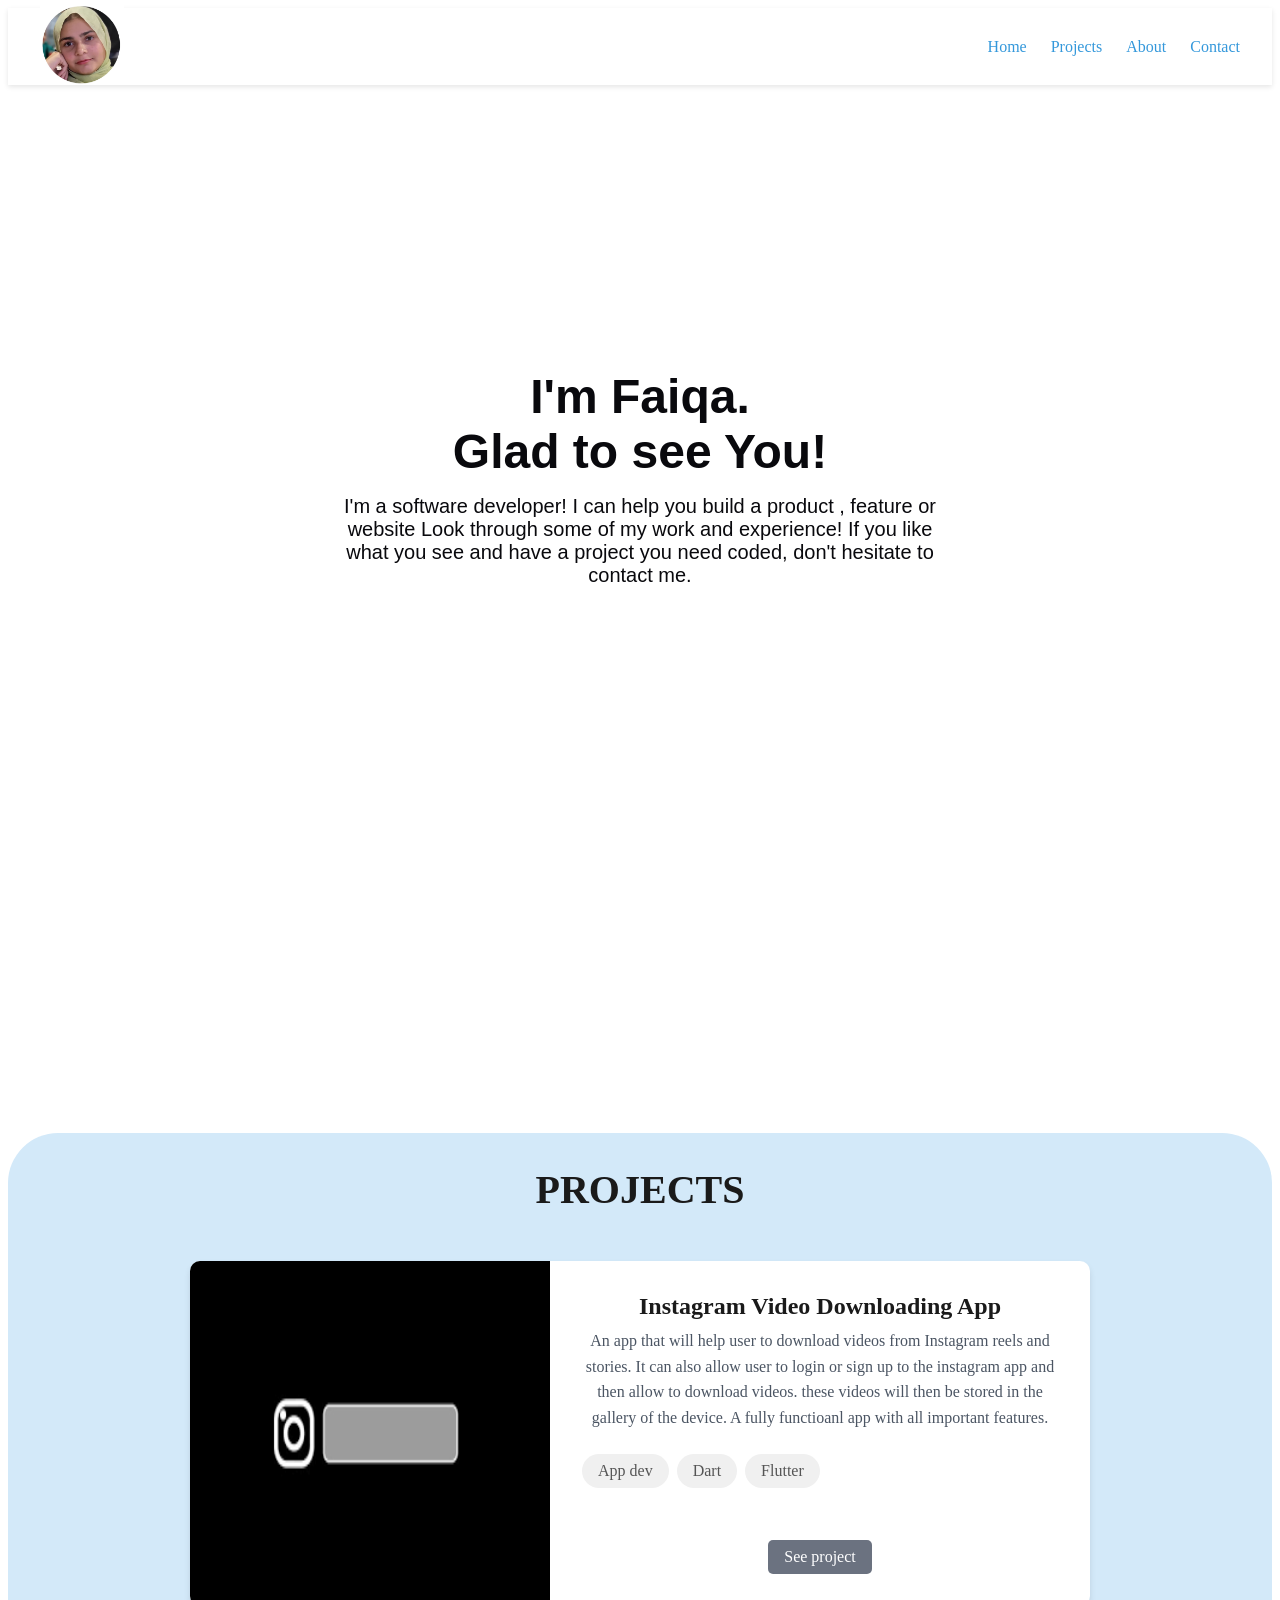
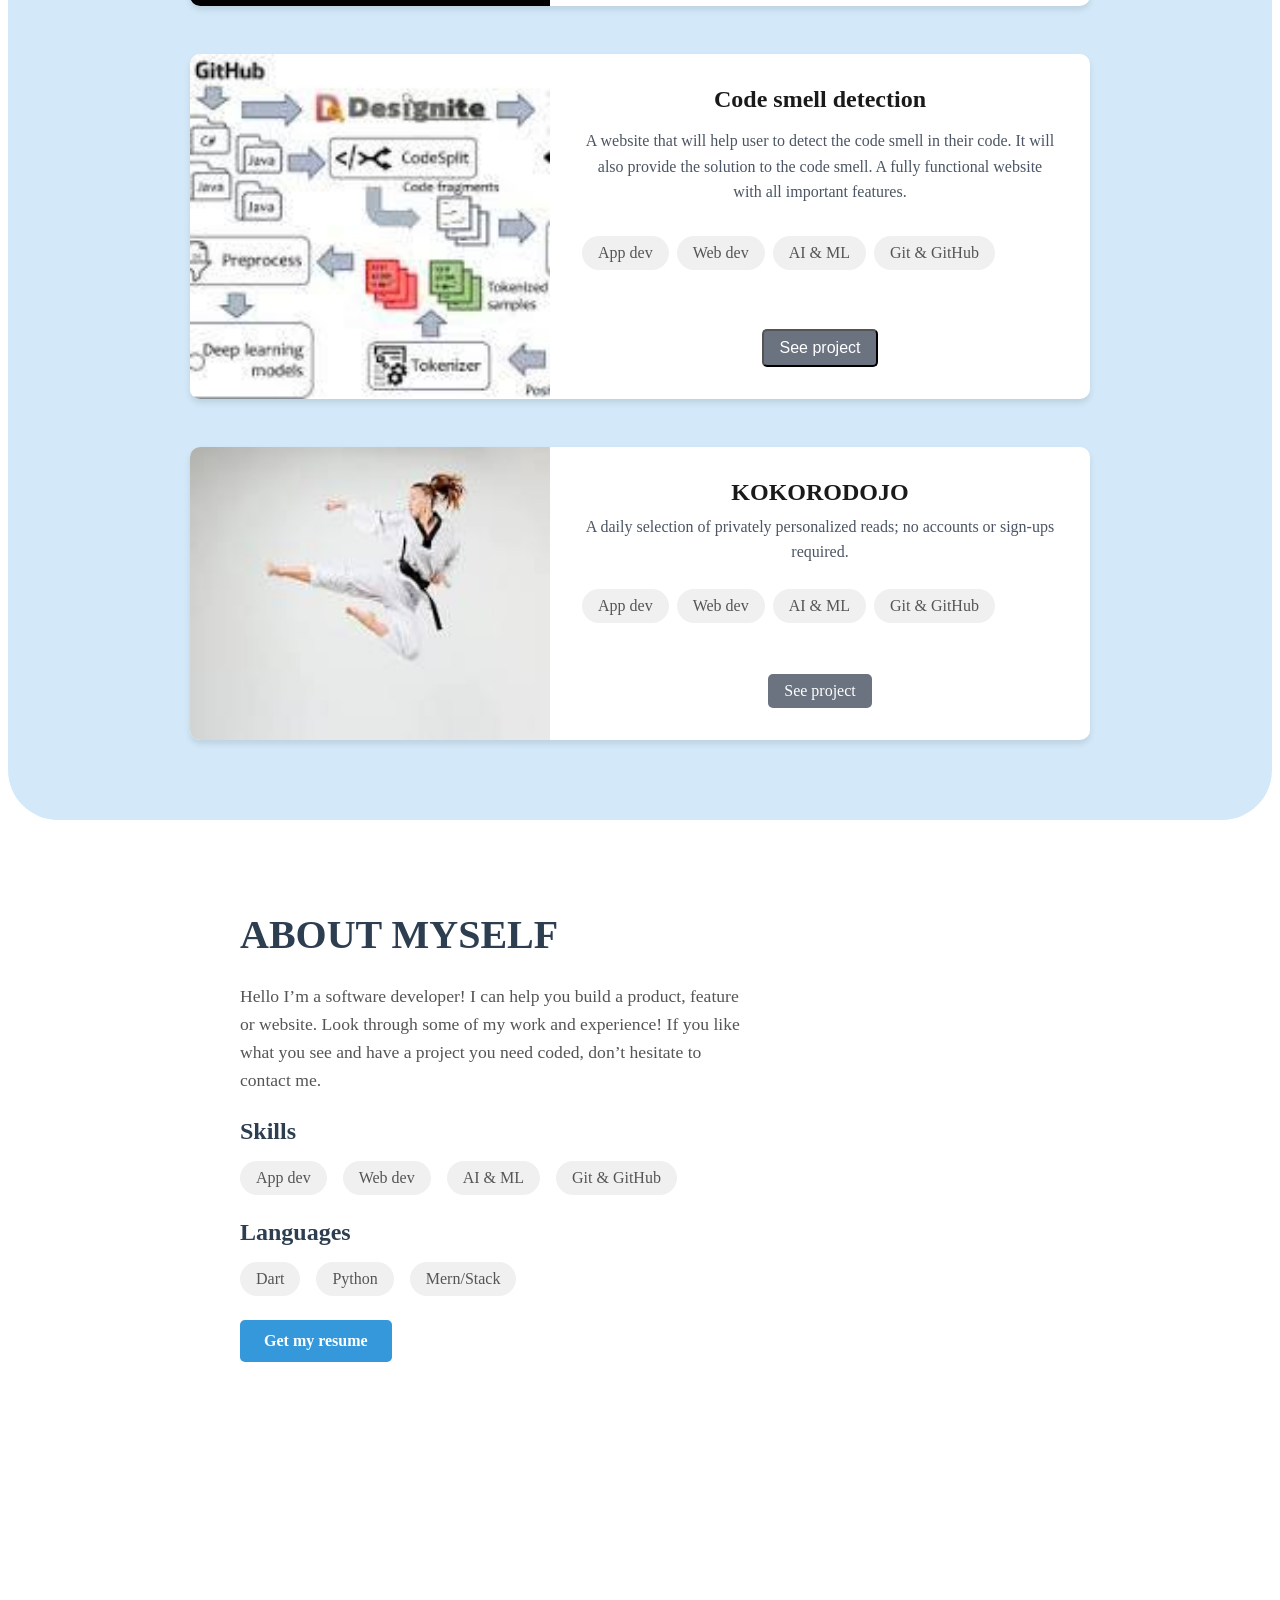
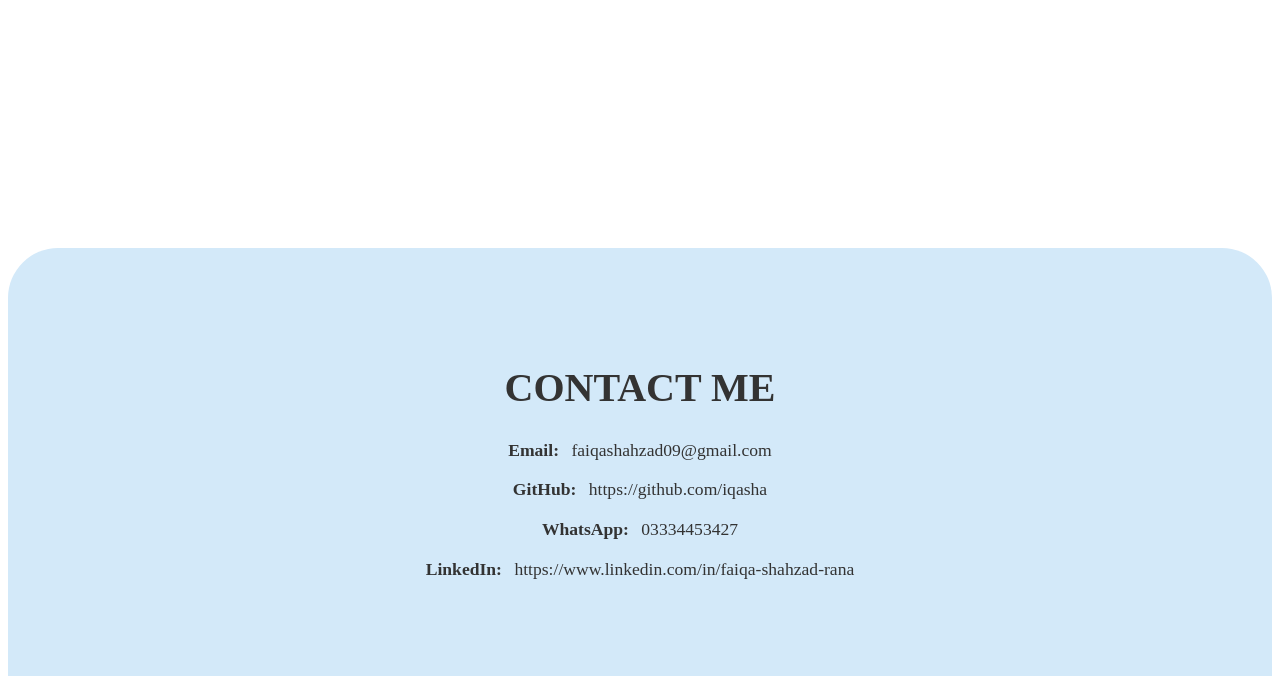
==== index.html @ e8952e12 "Rename html.html to index.html for GitHub Pages" ====
<!DOCTYPE html>
<html lang="en">
<head>
    <meta charset="UTF-8">
    <meta name="viewport" content="width=device-width, initial-scale=1.0">
    <title>portfolio</title>
    <link rel="stylesheet" href="a.css">
</head>
<body>  
        <div class="navbar">
            <div class="logo">
                <img src="images/image.png" alt="Your Logo" style="height: 80px; width: auto;">
            </div>
            <div class="navlink">
                <a href="#home">Home</a>
                <a href="#projects">Projects</a>
                <a href="#about">About</a>
                <a href="#contact">Contact</a>
            </div>
        </div>
        <div id="home" class="section home-section">
            <h1 class="name">I'm Faiqa. 
             <br>
                Glad to see You!</h1>
            <div class="text1">
                I'm a software developer! I can help you build a product , feature or website Look through some of my work and experience! If you like what you see and have a project you need coded, don't hesitate to contact me.
            </div>

        </div>
        <div id="projects" class="section projects-section">
            <div class="container">
                <h1 class="project">Projects</h1>
                <div class="project-card">
                    <div class="img">
                        <img src="images/insta.png" alt="Tonic Project">
                    </div>
                    <div class="containtext">
                        <div class="text3">Instagram Video Downloading App</div>
                        <div class="text5">
                            An app that will help user to download videos from Instagram reels and stories. It can also allow user to login or sign up to the instagram app and then allow to download videos. these videos will then be stored in the gallery of the device. A fully functioanl app with all important features.
                        </div>
                        <div class="lang">
                            <li>App dev</li>
                            <li>Dart</li>
                            <li>Flutter</li>
                        </div>
                        <div class="pro">
                            <a href="https://github.com/iqasha/insta-video-downloder" class="see-project" target="_blank" rel="noopener noreferrer">See project</a>
                        </div>
                    </div>
                </div>

                <div class="project-card">
                    <div class="img">
                        <img src="images/code smell.png" alt="Tonic Project">
                    </div>
                    <div class="containtext">
                        <div class="text3">Code smell detection</div>
                        <div class="text5">
                            A website that will help user to detect the code smell in their code. It will also provide the solution to the code smell. A fully functional website with all important features.
                        </div>
                        <div class="lang">
                            <li>App dev</li>
                            <li>Web dev</li>
                            <li>AI & ML</li>
                            <li>Git & GitHub</li>
                        </div>
                        <div class="pro">
                            <button class="see-project">See project</button>
                        </div>
                    </div>
                </div>
                <div class="project-card">
                    <div class="img">
                        <img src="images/download.png" alt="Tonic Project">
                    </div>
                    <div class="containtext">
                        <div class="text3">KOKORODOJO</div>
                        <div class="text5">
                            A daily selection of privately personalized reads; no accounts or sign-ups required.
                        </div>
                        <div class="lang">
                            <li>App dev</li>
                            <li>Web dev</li>
                            <li>AI & ML</li>
                            <li>Git & GitHub</li>
                        </div>
                        <div class="pro">
                            <a href="https://github.com/hamza-asif22/kokoro_dojo" class="see-project" target="_blank" rel="noopener noreferrer">See project</a>
                        </div>
                    </div>
                </div>
            </div>
        </div>
        <div id="about" class="section about-section">
            <div class="container1">
                <h1 class="name1">About Myself</h1>
                <div class="text6">
                    Hello I’m a software developer!
                    I can help you build a product, feature or website.
                    Look through some of my work and experience!
                    If you like what you see and have a project you need coded, don’t hesitate to contact me.
                </div>
                <div class="skills">
                    <h3 class="skills-heading">Skills</h3>
                    <ul class="skills-list">
                        <li>App dev</li>
                        <li>Web dev</li>
                        <li>AI & ML</li>
                        <li>Git & GitHub</li>
                    </ul>
                </div>
                <div class="languages">
                    <h3 class="languages-heading">Languages</h3>
                    <ul class="languages-list">
                        <li>Dart</li>
                        <li>Python</li>
                        <li>Mern/Stack</li>
                    </ul>
                </div>
                <div class="resume">
                    <a href="path/to/your/resume.pdf" download class="resume-button">Get my resume</a>
                </div>
            </div>
        </div>
        <div id="contact" class="contact-section">
            <div class="shape">
                <h2 class="contact">Contact Me</h2>
                <div class="contact-info">
                    <p><strong>Email:</strong> <a href="mailto:faiqashahzad09@gmail.com">faiqashahzad09@gmail.com</a></p>
                    <p><strong>GitHub:</strong> <a href="https://github.com/dashboard" target="_blank" rel="noopener noreferrer">https://github.com/iqasha</a></p>
                    <p><strong>WhatsApp:</strong> <a href="https://wa.me/03334453427" target="_blank"> 03334453427</a></p>
                    <p><strong>LinkedIn:</strong> <a href="https://www.linkedin.com/in/faiqa-shahzad-rana-49b363255?utm_source=share&utm_campaign=share_via&utm_content=profile&utm_medium=android_app" target="_blank">https://www.linkedin.com/in/faiqa-shahzad-rana</a></p>
                </div>
            </div>
        </div>
</body>
</html>
---- a.css ----
.navbar {
    display: flex;
    justify-content: space-between;
    align-items: center;
    padding: 1rem 2rem;
    background: #fff;
    box-shadow: 0 2px 5px rgba(0, 0, 0, 0.1);
    position: sticky;
    top: 0;
    z-index: 100;
    height: 45px;
}
.logo img {
    width: 100%;
    height: 90%;
    object-fit: cover;
}

.navlink {
    display: flex;
    gap: 1.5rem;
}

.navlink a {
    text-decoration: none;
    color: #3498db;
    font-size: 1rem;
    font-weight: 500;
    transition: color 0.3s ease;
}

.navlink a:hover {
    color: #2980b9;
}

.section {
    padding: 4rem 2rem;
    min-height: 100vh;
    text-align: center;
}

@media (max-width: 768px) {
    .navbar {
        padding: 1rem;
    }

    .logo {
        height: 40px;
        width: 40px;
    }

    .navlink {
        gap: 1rem;
    }

    .navlink a {
        font-size: 0.9rem;
    }

    .section {
        padding: 2rem 1rem;
    }

    /* .section h2 {
        font-size: 2rem;
    }

    .section p {
        font-size: 1rem;
    } */
}

.home-section {
    background: white;
    border-radius: 30px;
    margin-top: 20px;
    /* height: 10px; */
}

.name {
    font-family: 'Poppins', sans-serif;
    color: #09090d;
    font-size: 48px;
    font-weight: 700;
    margin-bottom: 1rem;
    margin-top: 200px;
    text-align: center;
}

.text1 {
    font-family: 'Poppins', sans-serif;
    color: #09090d;
    font-size: 20px;
    font-weight: 400;
    margin: 0.5rem 0;
    max-width: 600px;
    margin-left: auto;
    margin-right: auto;
    text-align: center;
}


.projects-section {
    background: #d3e9f9;
    padding: 2rem 2rem;
    min-height: 100vh;
    border-radius: 50px;
}

.project {
    font-size: 2.5rem;
    font-weight: 700;
    color: #1a1a1a;
    margin-top: 1px;
    margin-bottom: 2rem;
    text-transform: uppercase;
    text-align: center;
}

.project-card {
    display: flex;
    background: #fff;
    border-radius: 10px;
    box-shadow: 0 4px 6px rgba(0, 0, 0, 0.1);
    overflow: hidden;
    max-width: 900px;
    margin: 3rem auto;
    /* margin: 0 auto; */
}

.img {
    flex: 1;
    max-width: 40%;
}

.img img {
    width: 100%;
    height: 100%;
    display: block;
}

.containtext {
    flex: 1;
    padding: 2rem;
    display: flex;
    flex-direction: column;
    justify-content: space-between;
}

.text3 {
    font-size: 1.5rem;
    font-weight: 700;
    color: #1a1a1a;
    margin-bottom: 0.5rem;

    /* font-size: 1.5rem;
    font-weight: bold;
    color: #1a1a1a;
    margin-bottom: 0.5rem; */
}

.text5 {
    font-size: 1rem;
    color: #4b5563;
    line-height: 1.6;
    margin-bottom: 1.5rem;
}

.lang {
    display: flex;
    gap: 0.5rem;
    margin-bottom: 3.2rem;
}
.lang li {
    font-size: 1rem;
    color: #555;
    background: #f0f0f0;
    padding: 0.5rem 1rem;
    border-radius: 50px; /* Circular tags as in the image */
    display: inline-block;
}
.see-project {
    display: inline-block;
    padding: 0.5rem 1rem;
    background: #6b7280;
    color: #fff;
    text-decoration: none;
    border-radius: 5px;
    font-size: 1rem;
    font-weight: 500;
    transition: background 0.3s ease;
}

.see-project:hover {
    background: #4b5563;
}
@media (max-width: 768px) {
    /* .projects-section {
        padding: 2rem 1rem;
    }
    .project{
        font-size: 2rem;
    } */
    .project-card {
        flex-direction: column;
        max-width: 100%;
    }
    .img {
        max-width: 100%;
    }
    .containtext {
        padding: 1.5rem;
    }

    .text3 {
        font-size: 1.3rem;
    }
    .see-project {
        padding: 0.4rem 0.8rem;
        font-size: 0.9rem;
    }
}

.about-section {
    background: white;
    padding: 4rem 1rem;
    text-align: left; /* Align everything to the left */
    /* border-radius: 30px; */
}

.container1 {
    max-width: 800px;
    margin: 0 auto;
    text-align: left; /* Ensure content is left-aligned */
}

.name1 {
    font-size: 2.5rem;
    font-weight: bold;
    color: #2c3e50;
    margin-bottom: 1.5rem;
    text-transform: uppercase;
}

.text6 {
    margin-bottom: 2rem;
    font-size: 1.1rem;
    color: #555;
    line-height: 1.6;
    margin: 0.5rem 0;
    max-width: 500px; /* Limit width to keep text in straight lines */
}

.skills, .languages {
    margin: 1.5rem 0;
}

.skills-heading, .languages-heading {
    font-size: 1.5rem;
    font-weight: bold;
    color: #2c3e50;
    margin-bottom: 1rem;
}

.skills-list, .languages-list {
    list-style: none;
    padding: 0;
    display: flex;
    flex-wrap: wrap;
    gap: 1rem;
}

.skills-list li, .languages-list li {
    font-size: 1rem;
    color: #555;
    background: #f0f0f0;
    padding: 0.5rem 1rem;
    border-radius: 50px; /* Circular tags as in the image */
    display: inline-block;
}

.resume {
    margin-top: 1.5rem;
}

.resume-button {
    display: inline-block;
    padding: 0.75rem 1.5rem;
    background: #3498db;
    color: #fff;
    text-decoration: none;
    border-radius: 5px;
    font-size: 1rem;
    font-weight: bold;
    transition: background 0.3s ease;
}

.resume-button:hover {
    background: #2980b9;
}

@media (max-width: 768px) {
    .about-section {
        padding: 2rem 1rem;
    }

    .name1 {
        font-size: 2rem;
    }

    .text6 p {
        font-size: 1rem;
    }

    .skills-heading, .languages-heading {
        font-size: 1.3rem;
    }

    .skills-list li, .languages-list li {
        font-size: 0.9rem;
        padding: 0.4rem 0.8rem;
    }

    .resume-button {
        padding: 0.5rem 1rem;
        font-size: 0.9rem;
    }
}

.contact-section {
    background: #d3e9f9; 
    padding: 4rem 1rem;
    border-top-left-radius: 50px; /* Rounded top-left corner */
    border-top-right-radius: 50px; /* Rounded top-right corner */
    display: flex;
    justify-content: center;
    align-items: center;
    min-height: 300px; /* Ensure enough space for content */
}

.shape {
    max-width: 600px;
    margin: 0 auto;
    text-align: center; /* Center all text inside */
}

.contact {
    font-size: 2.5rem;
    font-weight: bold;
    color: #333; /* Dark text to match the image */
    margin-bottom: 1.5rem;
    text-transform: uppercase;
}

.contact-info {
    font-size: 1.1rem;
    color: #333;
    line-height: 1.8;
}

.contact-info p {
    margin: 0.5rem 0;
}

.contact-info strong {
    font-weight: bold;
    margin-right: 0.5rem;
}

.contact-info a {
    color: #333;
    text-decoration: none;
    border-bottom: 1px solid transparent;
    transition: border-bottom 0.3s ease;
}

.contact-info a:hover {
    border-bottom: 1px solid #333;
}

@media (max-width: 768px) {
    .contact-section {
        padding: 2rem 1rem;
    }

    .contact {
        font-size: 2rem;
    }

    .contact-info {
        font-size: 1rem;
    }
}
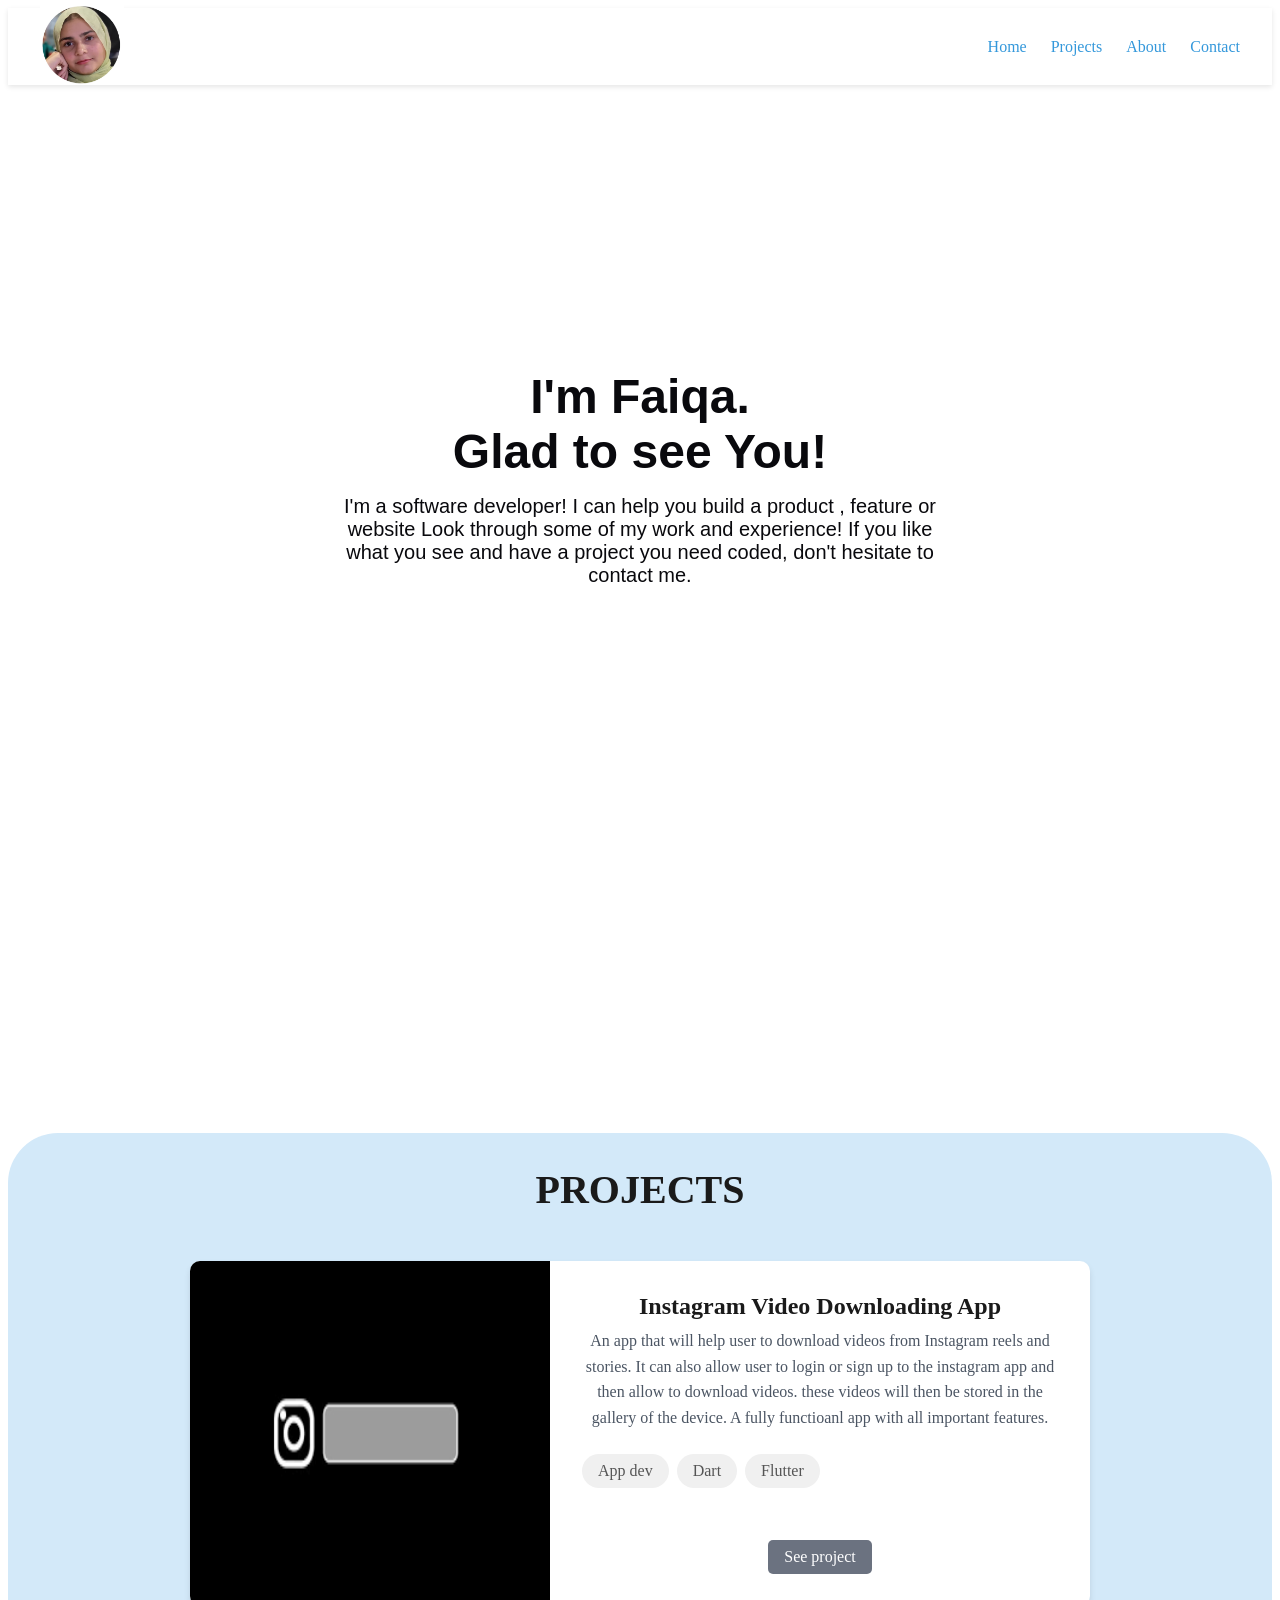
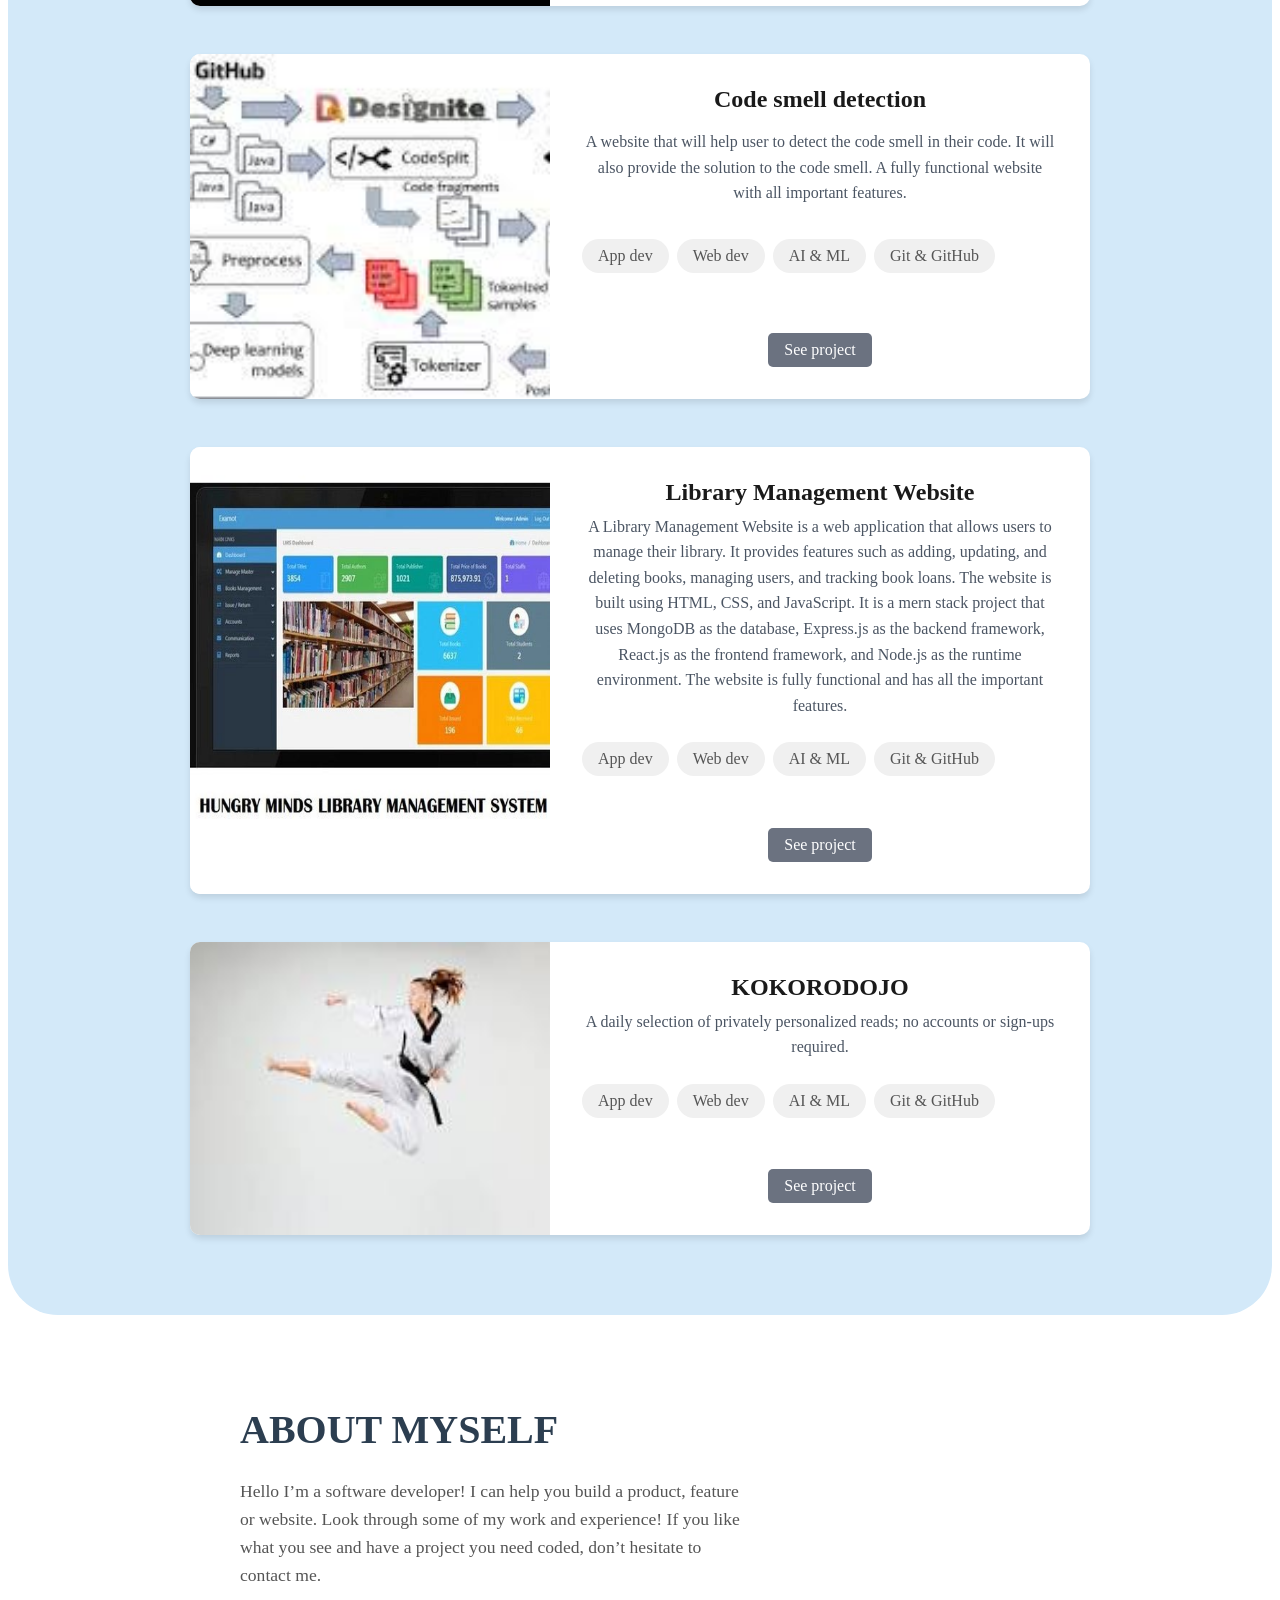
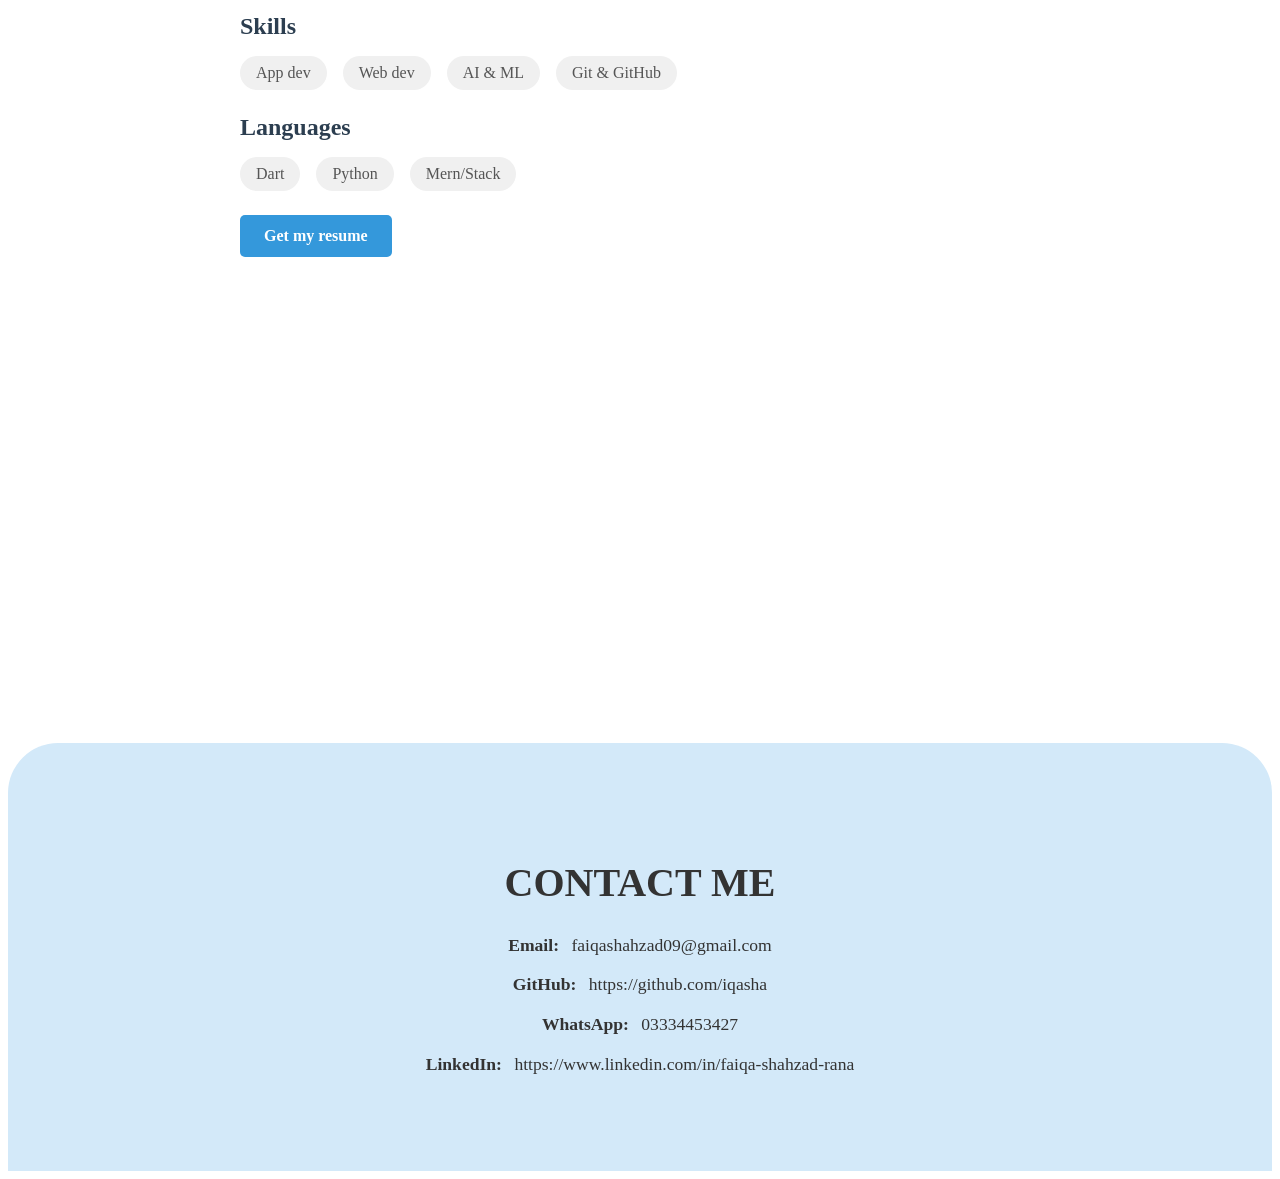
==== commit b6681c80: "Initial commit" ====
--- a/index.html
+++ b/index.html
@@ -66,13 +66,33 @@
                             <li>Git & GitHub</li>
                         </div>
                         <div class="pro">
-                            <button class="see-project">See project</button>
+                            <a href="https://github.com/iqasha/Code-Smell-Detection" class="see-project" target="_blank" rel="noopener noreferrer">See project</a>
+                        </div>
+                    </div>
+                </div>
+                  <div class="project-card">
+                    <div class="img">
+                        <img src="images/library.png" alt="Tonic Project">
+                    </div>
+                    <div class="containtext">
+                        <div class="text3">Library Management Website</div>
+                        <div class="text5">
+                            A Library Management Website is a web application that allows users to manage their library. It provides features such as adding, updating, and deleting books, managing users, and tracking book loans. The website is built using HTML, CSS, and JavaScript. It is a mern stack project that uses MongoDB as the database, Express.js as the backend framework, React.js as the frontend framework, and Node.js as the runtime environment. The website is fully functional and has all the important features.
+                        </div>
+                        <div class="lang">
+                            <li>App dev</li>
+                            <li>Web dev</li>
+                            <li>AI & ML</li>
+                            <li>Git & GitHub</li>
+                        </div>
+                        <div class="pro">
+                            <a href="https://github.com/iqasha/library-management-website" class="see-project" target="_blank" rel="noopener noreferrer">See project</a>
                         </div>
                     </div>
                 </div>
                 <div class="project-card">
                     <div class="img">
-                        <img src="images/download.png" alt="Tonic Project">
+                        <img src="images/boxing.png" alt="Tonic Project">
                     </div>
                     <div class="containtext">
                         <div class="text3">KOKORODOJO</div>
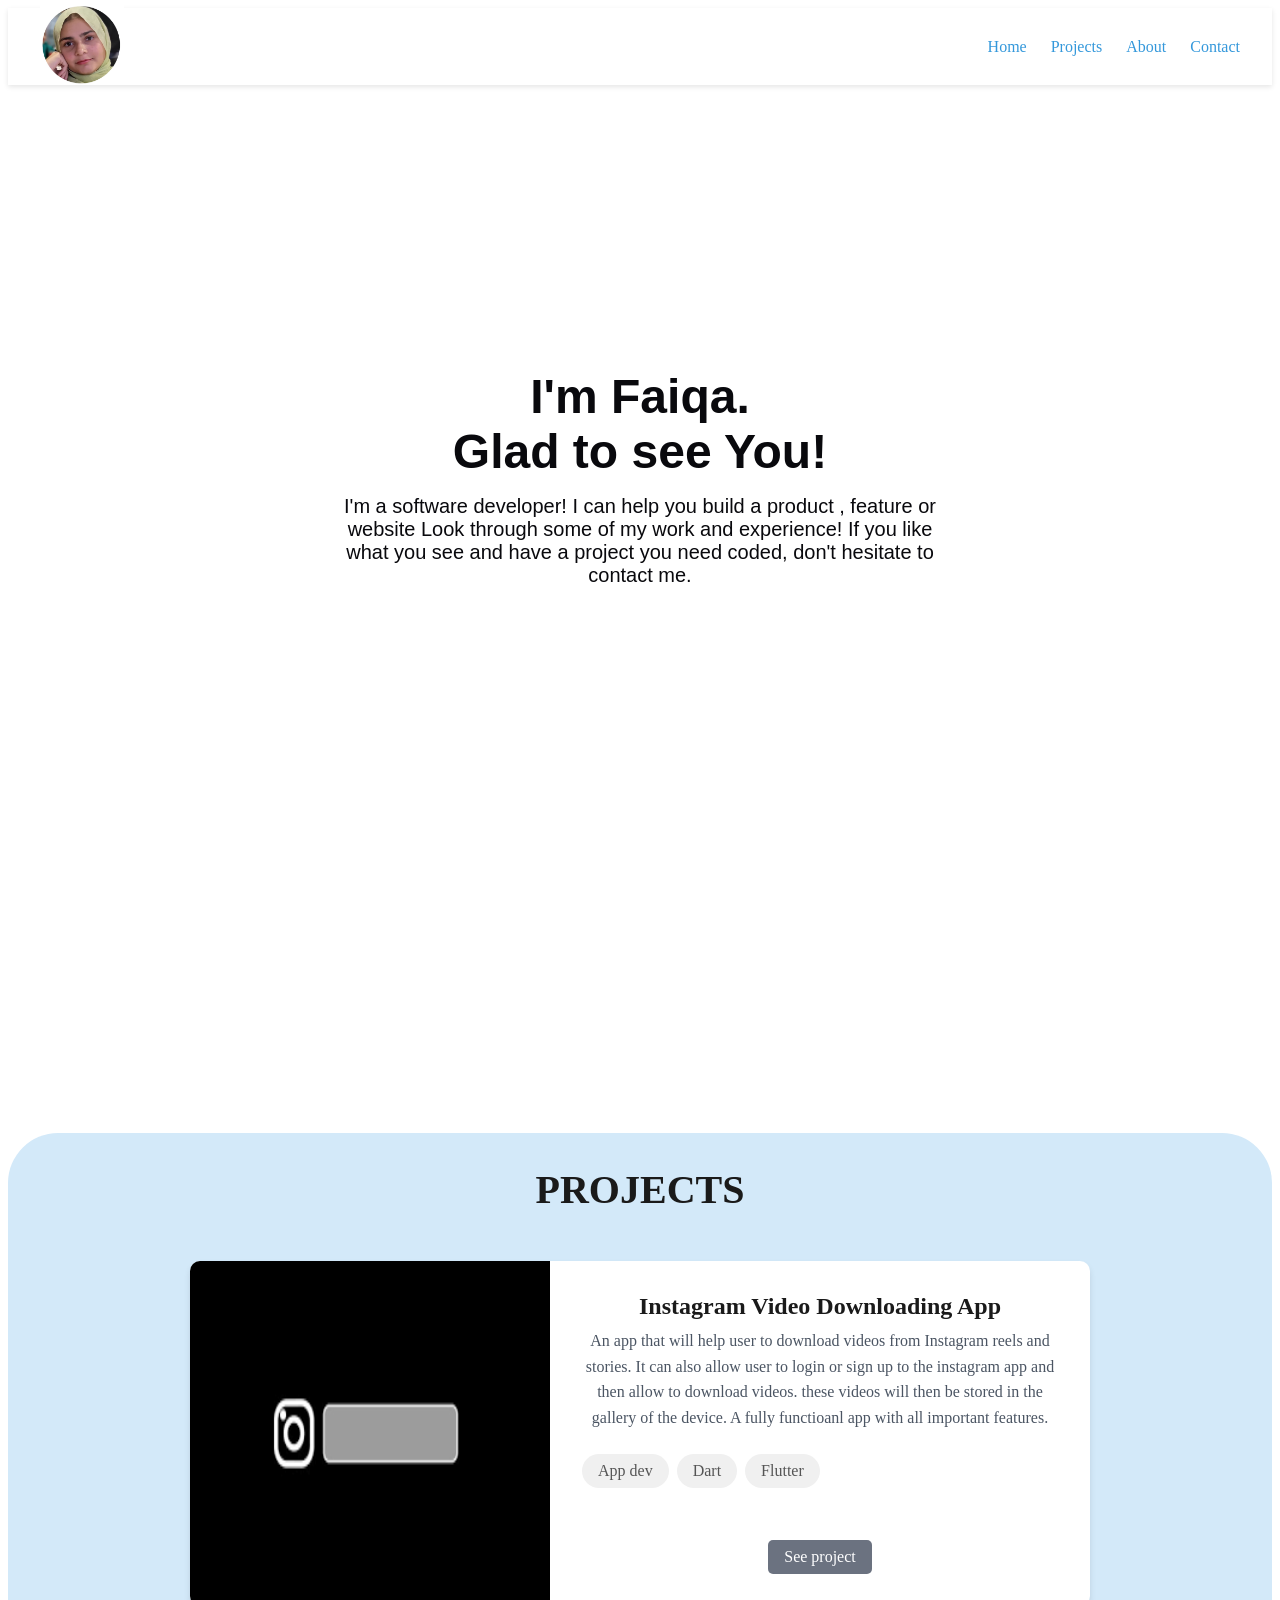
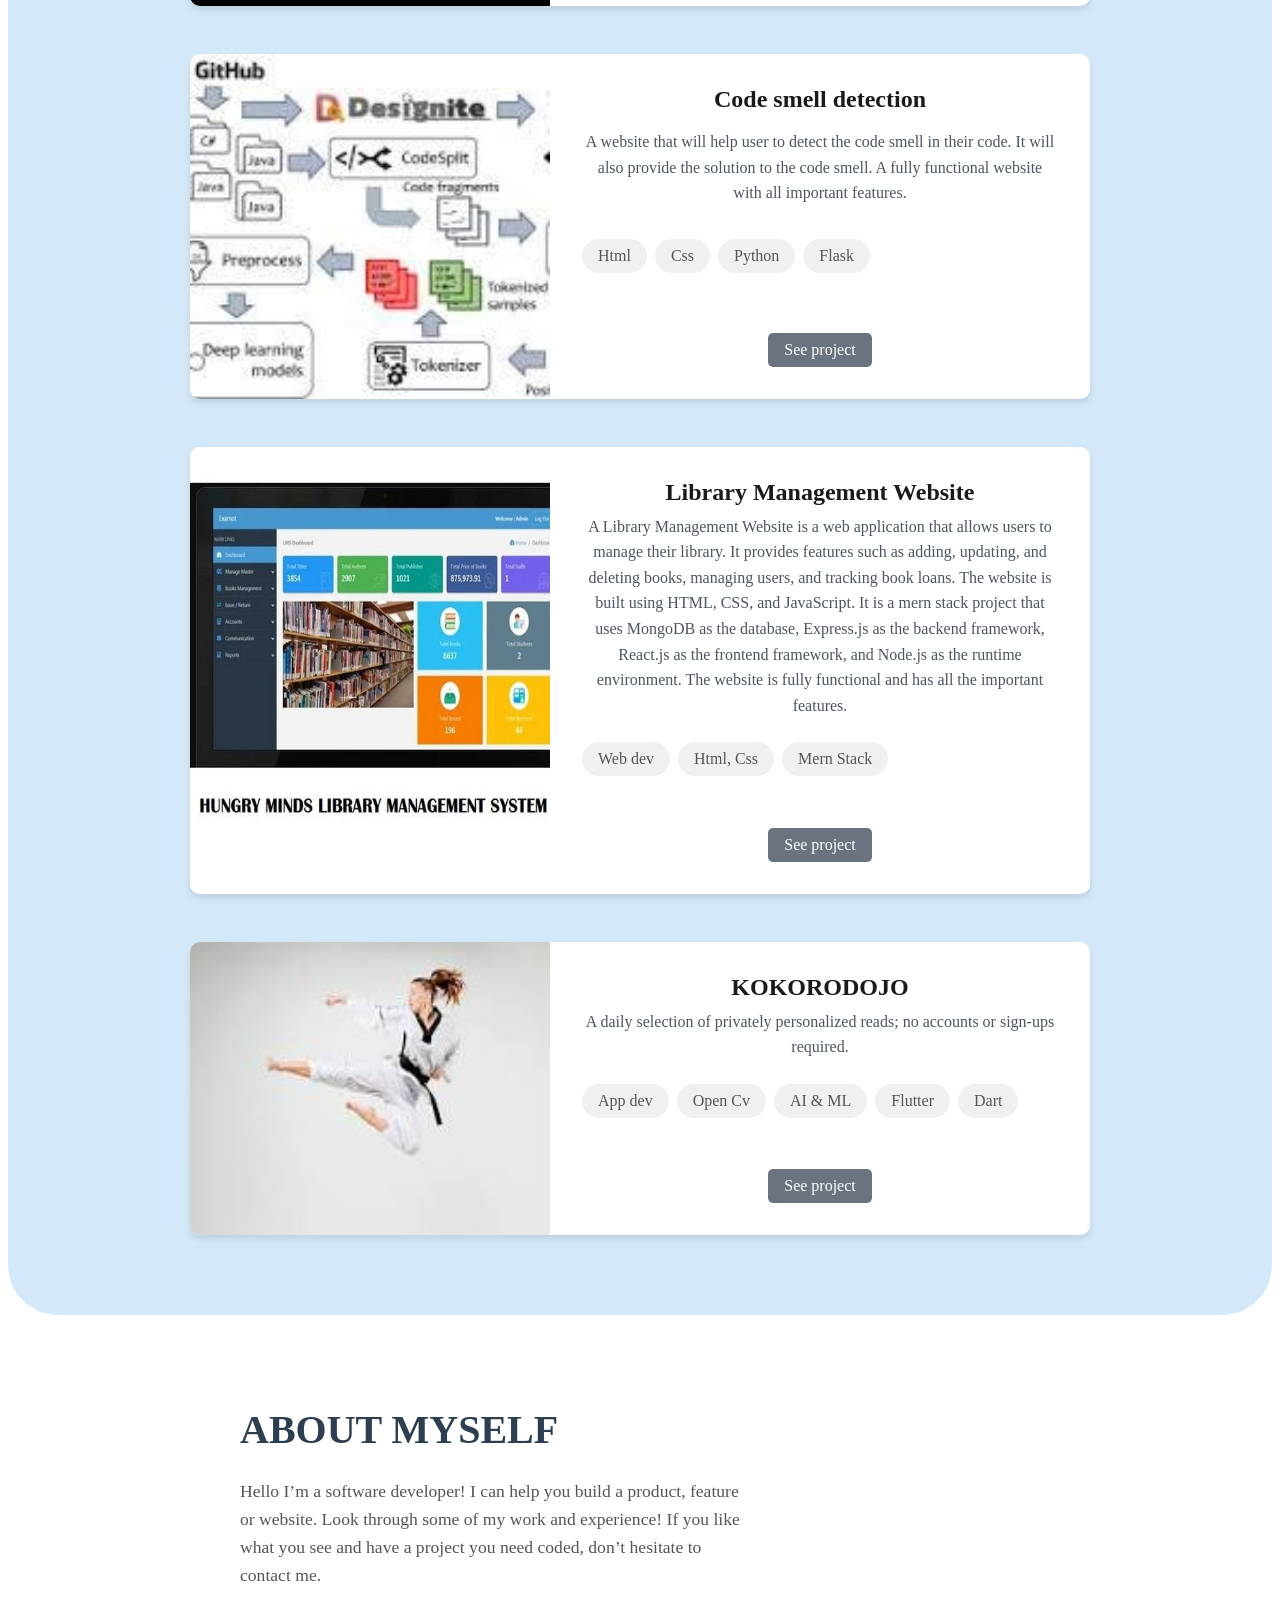
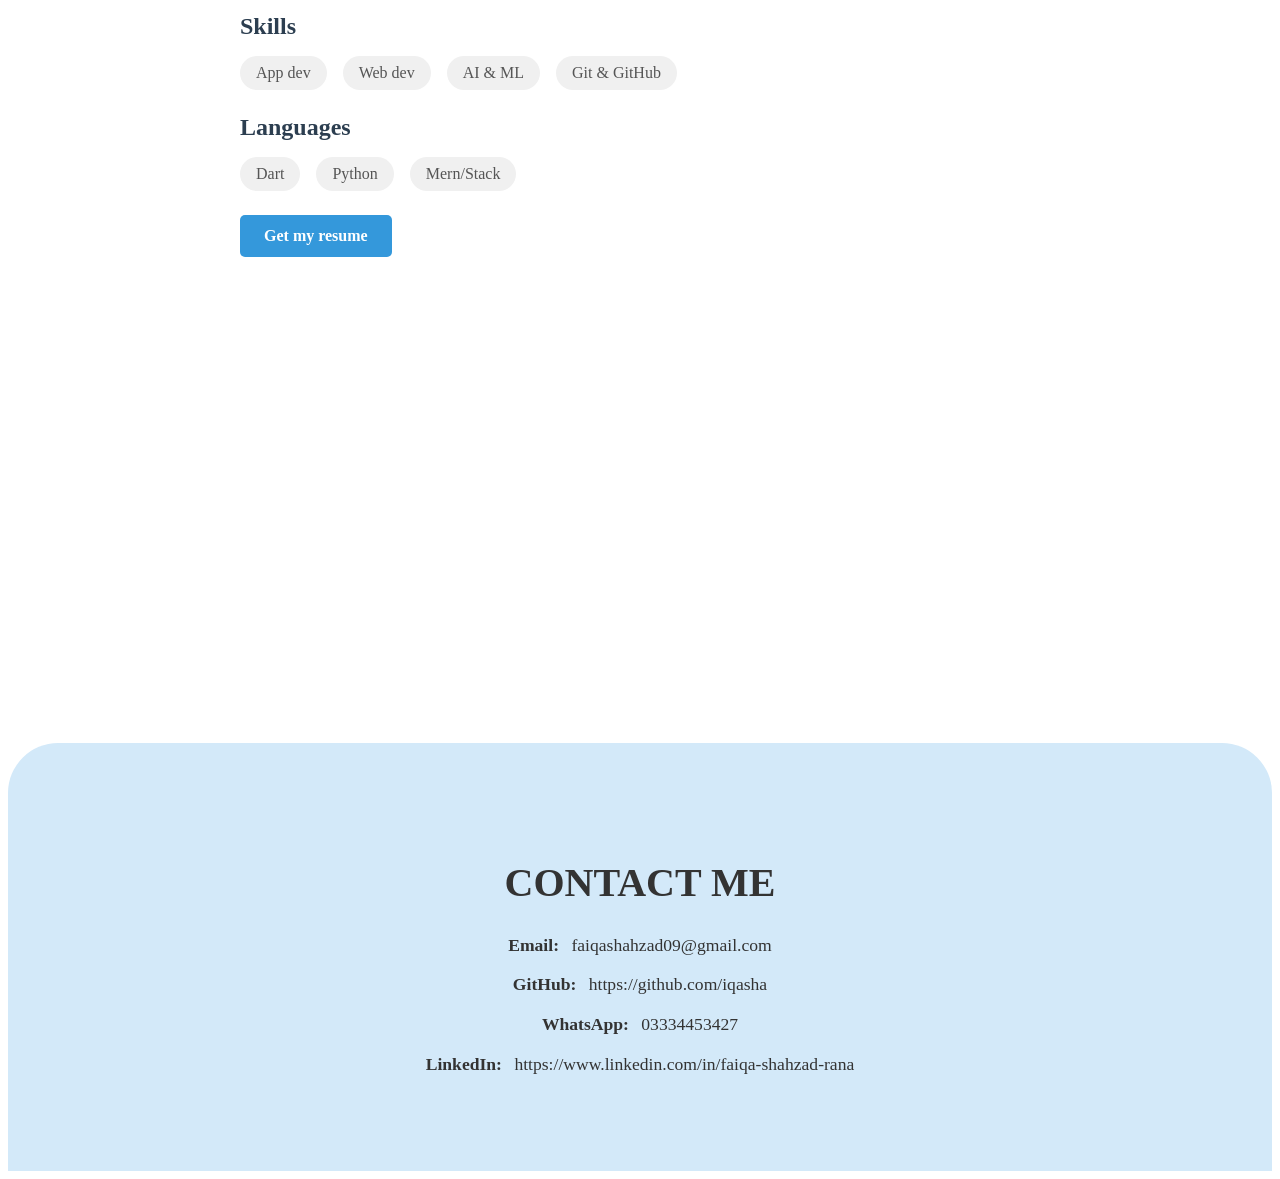
==== commit 8e484245: "Initial commit" ====
--- a/index.html
+++ b/index.html
@@ -60,10 +60,10 @@
                             A website that will help user to detect the code smell in their code. It will also provide the solution to the code smell. A fully functional website with all important features.
                         </div>
                         <div class="lang">
-                            <li>App dev</li>
-                            <li>Web dev</li>
-                            <li>AI & ML</li>
-                            <li>Git & GitHub</li>
+                            <li>Html</li>
+                            <li>Css</li>
+                            <li>Python</li>
+                            <li>Flask</li>
                         </div>
                         <div class="pro">
                             <a href="https://github.com/iqasha/Code-Smell-Detection" class="see-project" target="_blank" rel="noopener noreferrer">See project</a>
@@ -80,10 +80,9 @@
                             A Library Management Website is a web application that allows users to manage their library. It provides features such as adding, updating, and deleting books, managing users, and tracking book loans. The website is built using HTML, CSS, and JavaScript. It is a mern stack project that uses MongoDB as the database, Express.js as the backend framework, React.js as the frontend framework, and Node.js as the runtime environment. The website is fully functional and has all the important features.
                         </div>
                         <div class="lang">
-                            <li>App dev</li>
                             <li>Web dev</li>
-                            <li>AI & ML</li>
-                            <li>Git & GitHub</li>
+                            <li>Html, Css</li>
+                            <li>Mern Stack</li>
                         </div>
                         <div class="pro">
                             <a href="https://github.com/iqasha/library-management-website" class="see-project" target="_blank" rel="noopener noreferrer">See project</a>
@@ -101,9 +100,10 @@
                         </div>
                         <div class="lang">
                             <li>App dev</li>
-                            <li>Web dev</li>
+                            <li>Open Cv</li>
                             <li>AI & ML</li>
-                            <li>Git & GitHub</li>
+                            <li>Flutter</li>
+                            <li>Dart</li>
                         </div>
                         <div class="pro">
                             <a href="https://github.com/hamza-asif22/kokoro_dojo" class="see-project" target="_blank" rel="noopener noreferrer">See project</a>
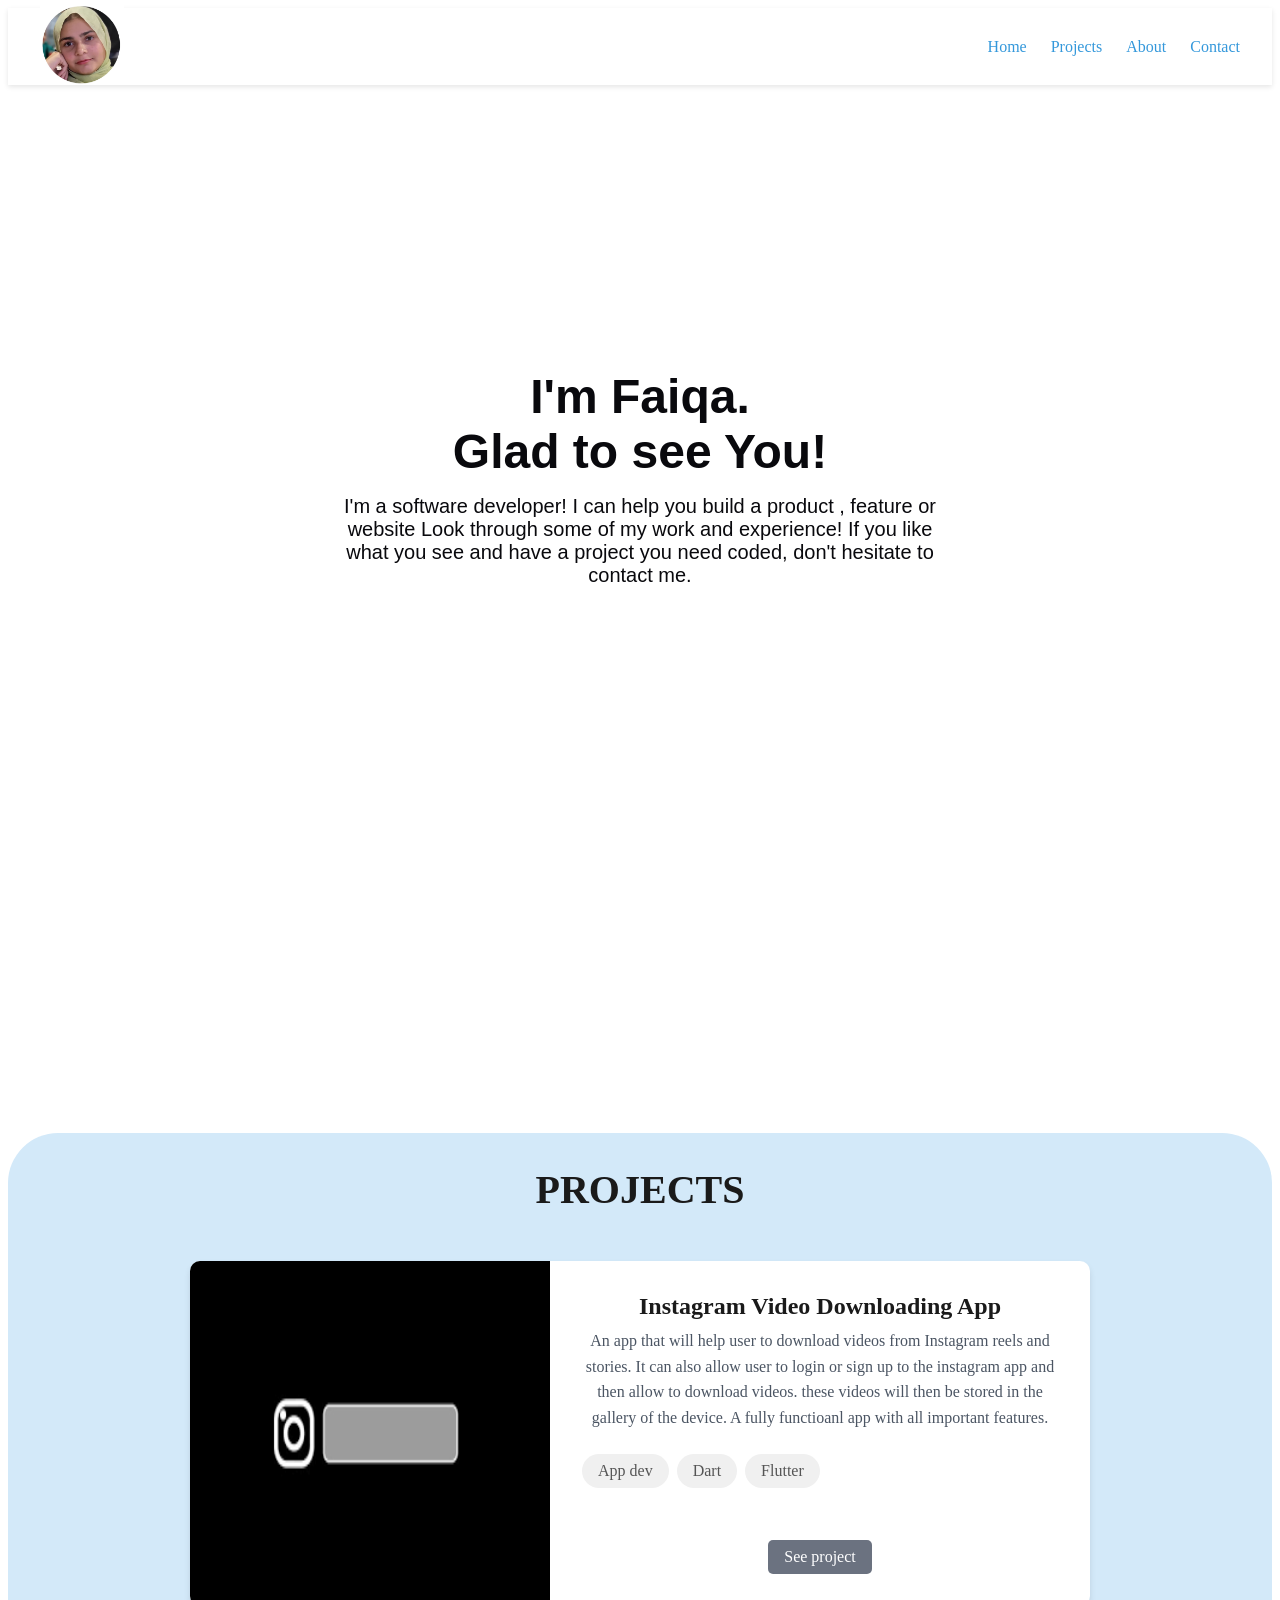
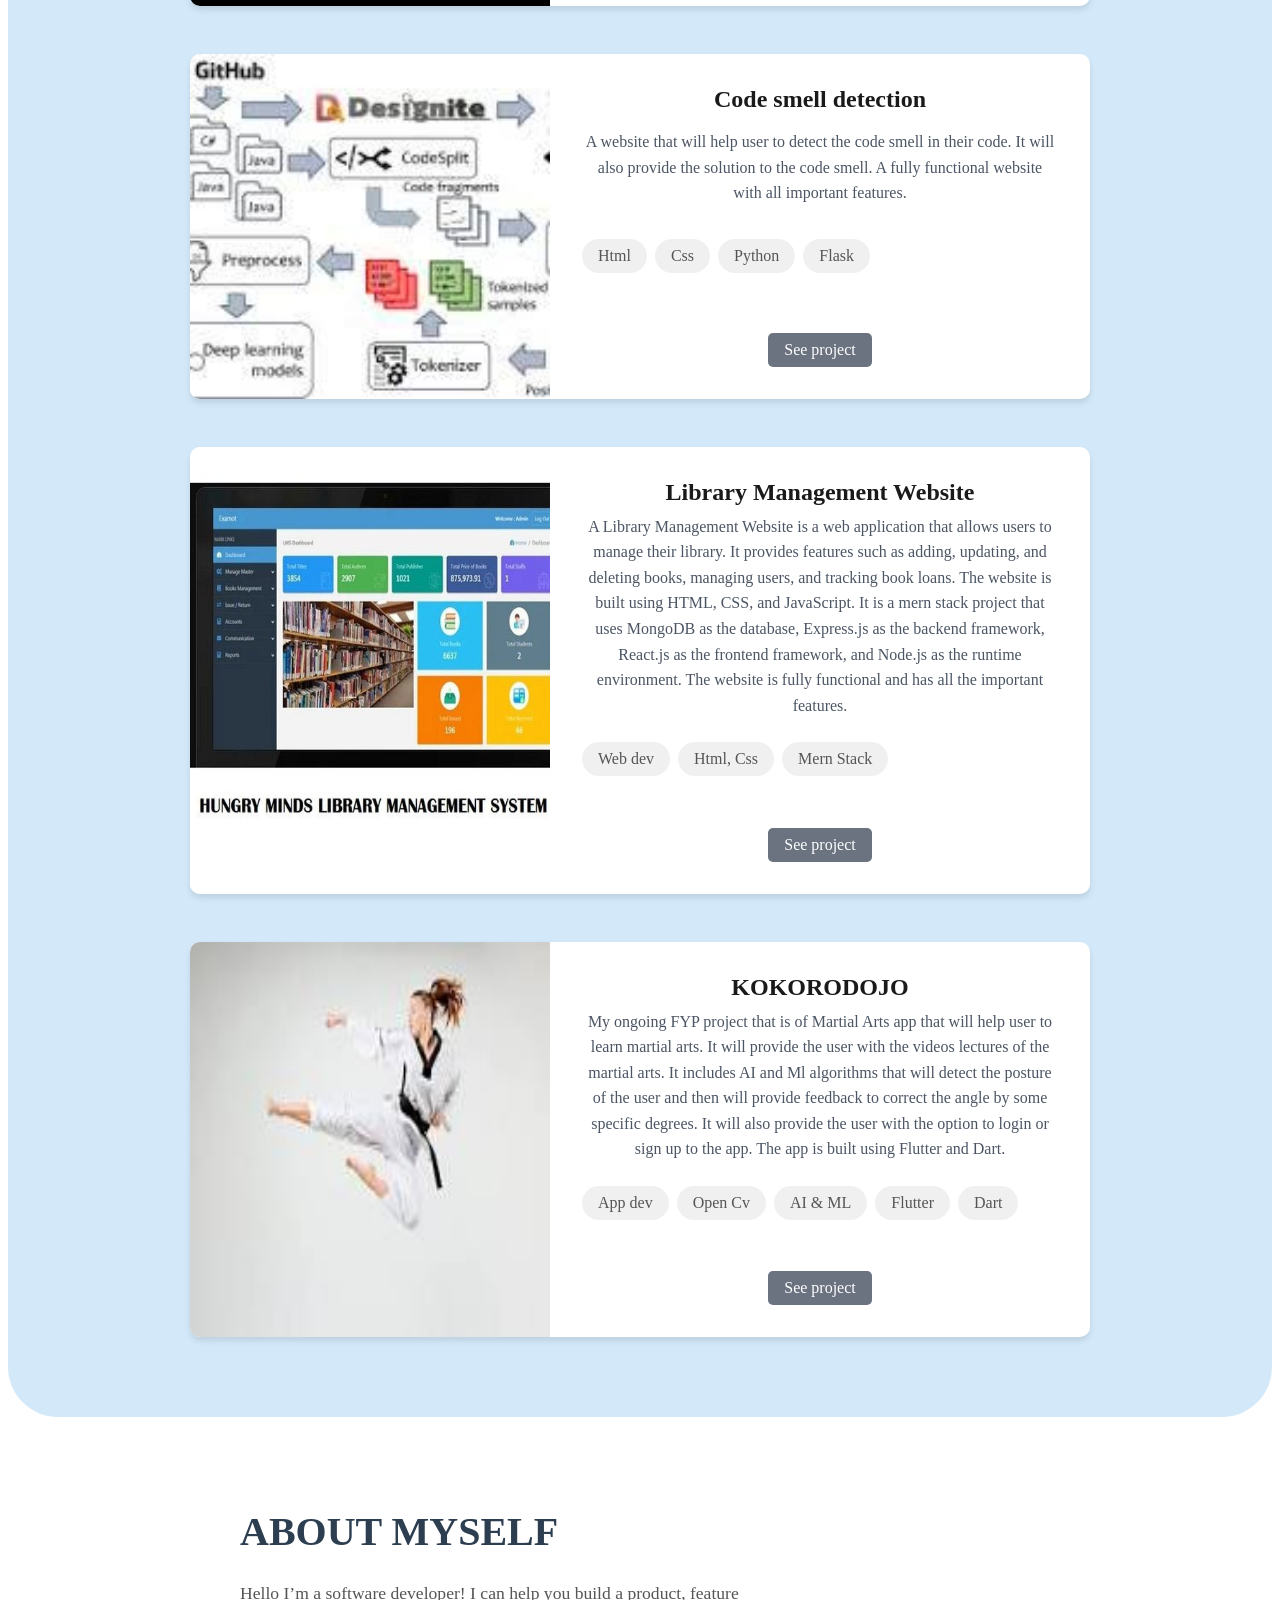
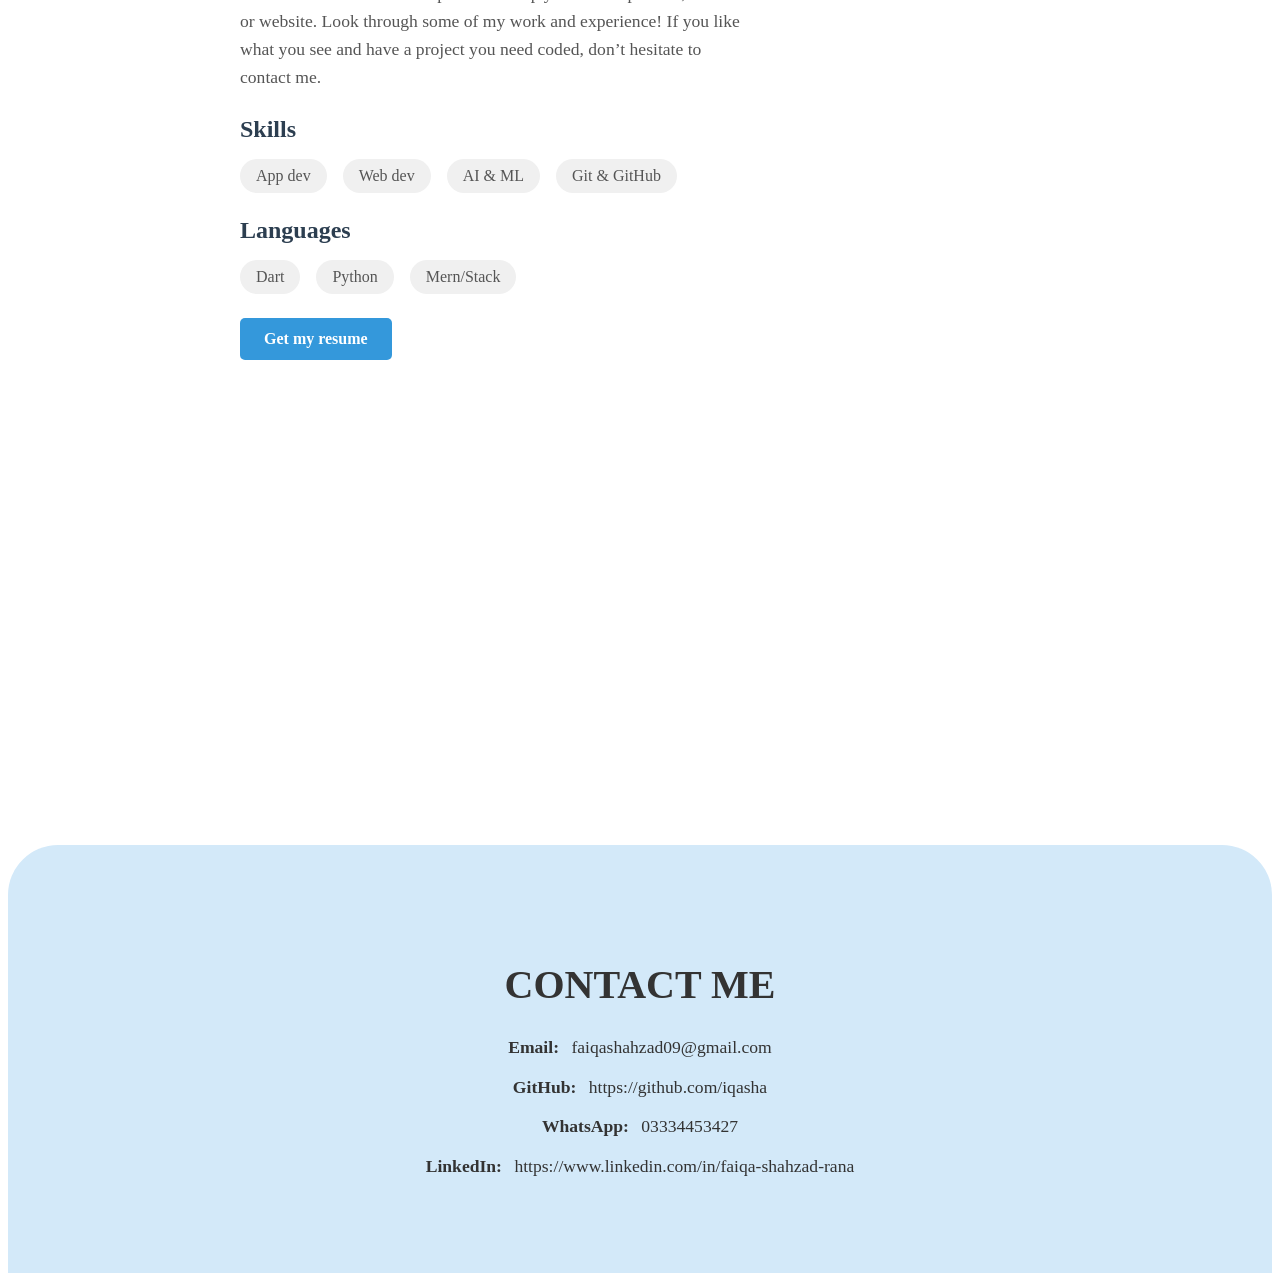
==== commit 57fe8225: "Initial commit" ====
--- a/index.html
+++ b/index.html
@@ -96,7 +96,7 @@
                     <div class="containtext">
                         <div class="text3">KOKORODOJO</div>
                         <div class="text5">
-                            A daily selection of privately personalized reads; no accounts or sign-ups required.
+                            My ongoing FYP project that is of Martial Arts app that will help user to learn martial arts. It will provide the user with the videos lectures of the martial arts. It includes AI and Ml algorithms that will detect the posture of the user and then will provide feedback to correct the angle by some specific degrees. It will also provide the user with the option to login or sign up to the app. The app is built using Flutter and Dart. 
                         </div>
                         <div class="lang">
                             <li>App dev</li>
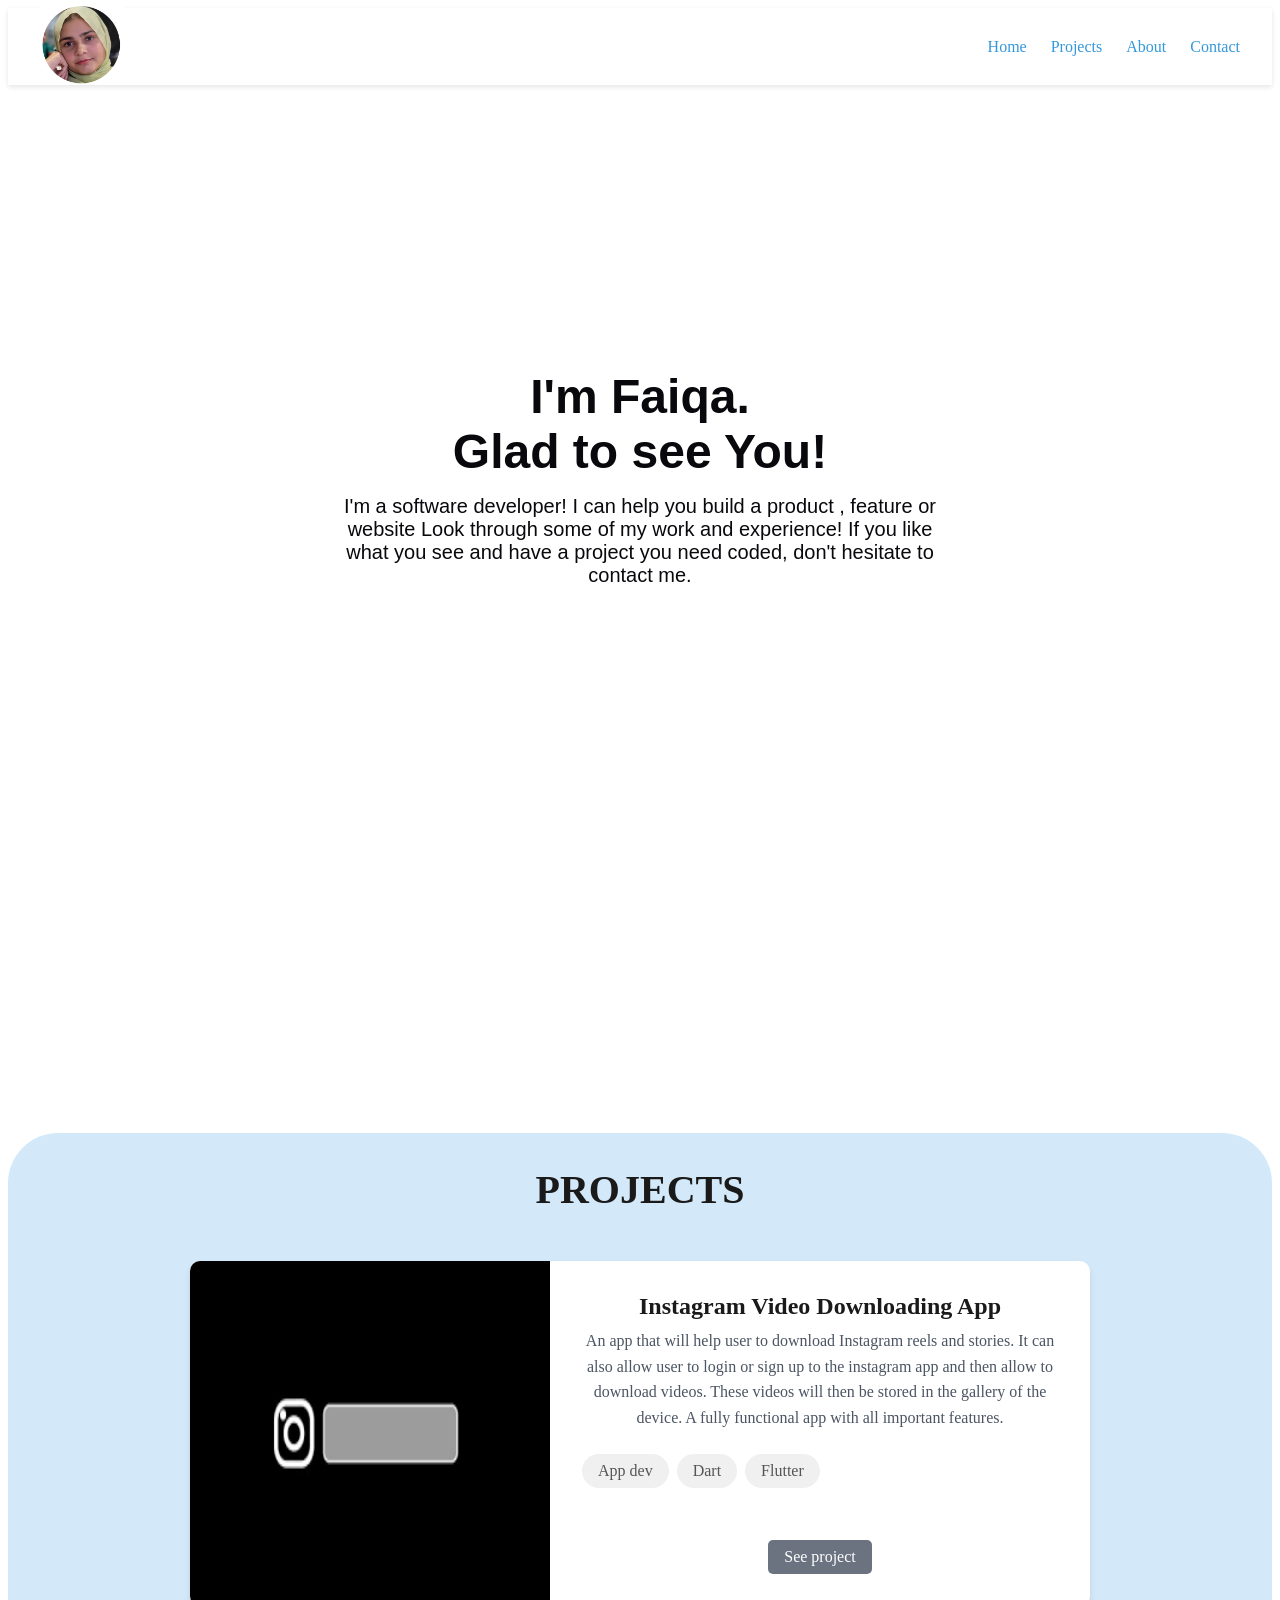
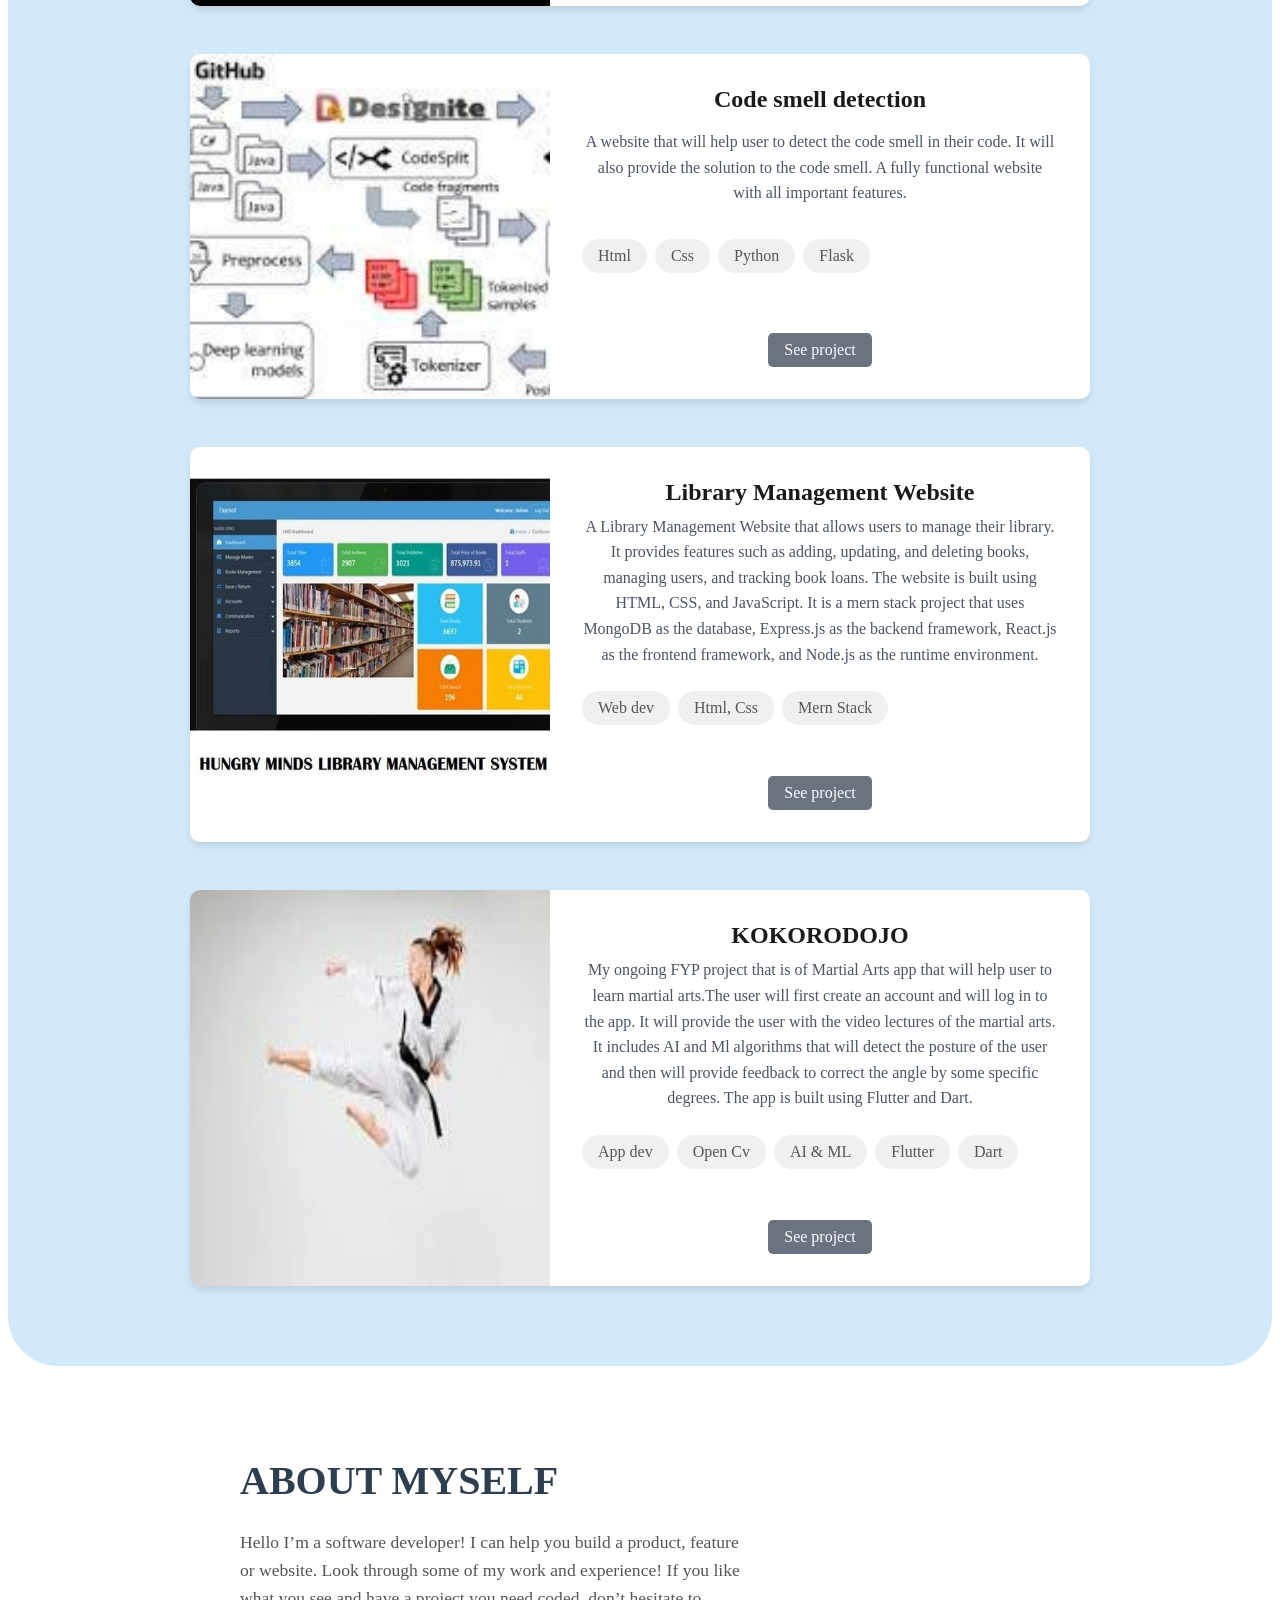
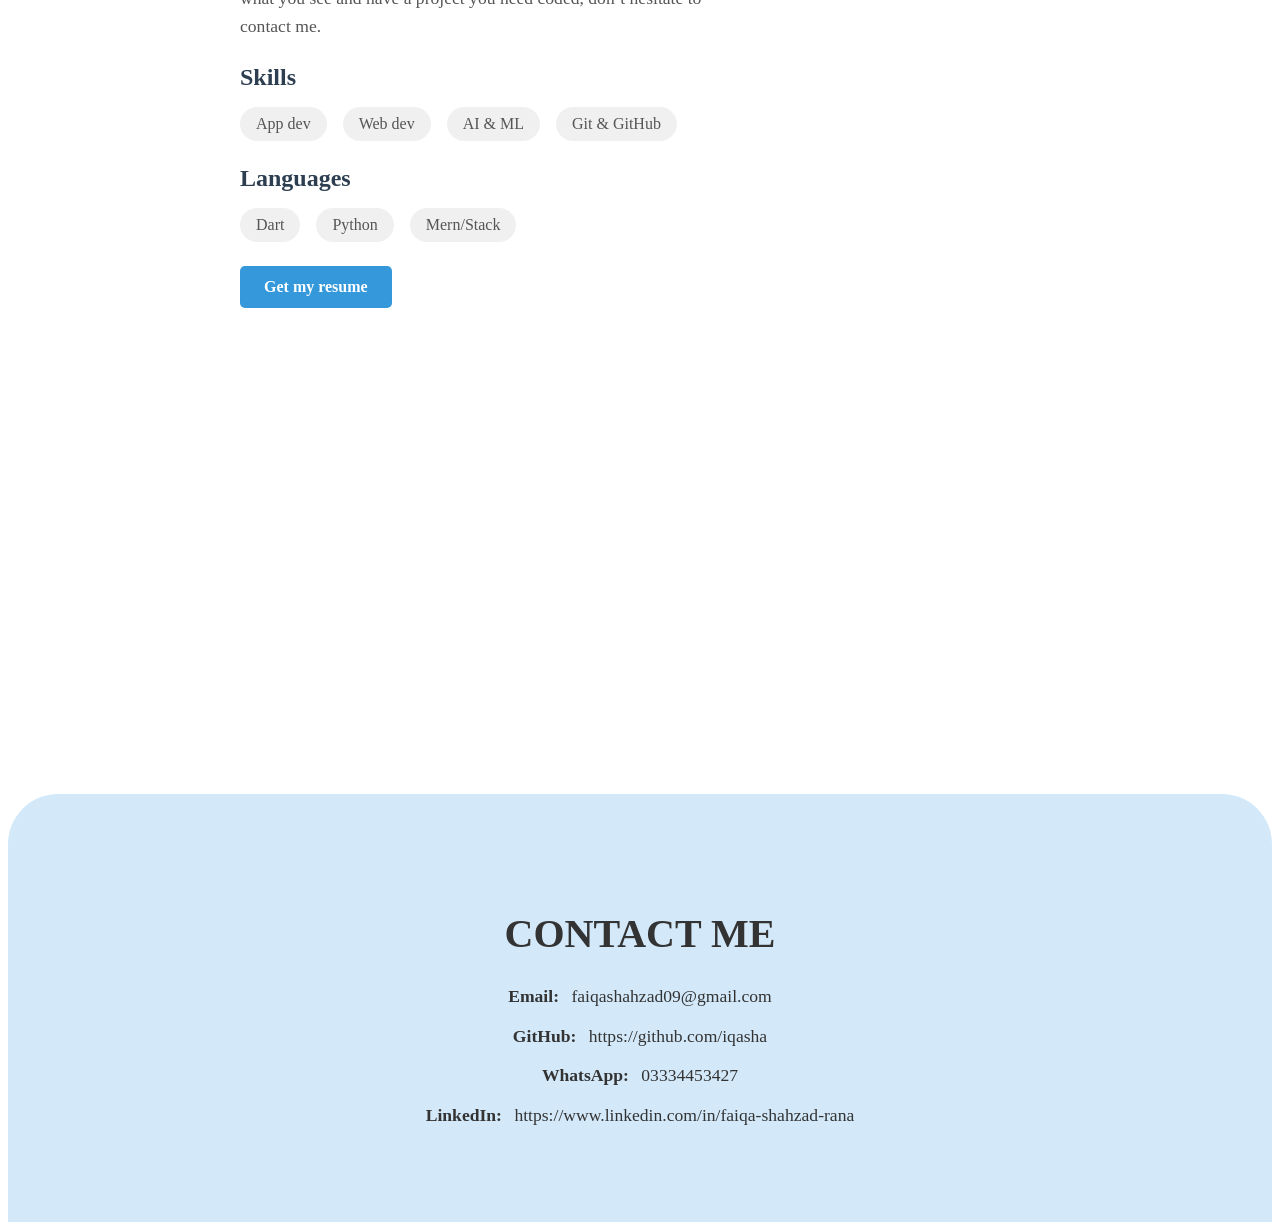
==== commit f22e0cc5: "changings" ====
--- a/index.html
+++ b/index.html
@@ -37,7 +37,7 @@
                     <div class="containtext">
                         <div class="text3">Instagram Video Downloading App</div>
                         <div class="text5">
-                            An app that will help user to download videos from Instagram reels and stories. It can also allow user to login or sign up to the instagram app and then allow to download videos. these videos will then be stored in the gallery of the device. A fully functioanl app with all important features.
+                            An app that will help user to download Instagram reels and stories. It can also allow user to login or sign up to the instagram app and then allow to download videos. These videos will then be stored in the gallery of the device. A fully functional app with all important features.
                         </div>
                         <div class="lang">
                             <li>App dev</li>
@@ -77,7 +77,7 @@
                     <div class="containtext">
                         <div class="text3">Library Management Website</div>
                         <div class="text5">
-                            A Library Management Website is a web application that allows users to manage their library. It provides features such as adding, updating, and deleting books, managing users, and tracking book loans. The website is built using HTML, CSS, and JavaScript. It is a mern stack project that uses MongoDB as the database, Express.js as the backend framework, React.js as the frontend framework, and Node.js as the runtime environment. The website is fully functional and has all the important features.
+                            A Library Management Website that allows users to manage their library. It provides features such as adding, updating, and deleting books, managing users, and tracking book loans. The website is built using HTML, CSS, and JavaScript. It is a mern stack project that uses MongoDB as the database, Express.js as the backend framework, React.js as the frontend framework, and Node.js as the runtime environment.
                         </div>
                         <div class="lang">
                             <li>Web dev</li>
@@ -96,7 +96,7 @@
                     <div class="containtext">
                         <div class="text3">KOKORODOJO</div>
                         <div class="text5">
-                            My ongoing FYP project that is of Martial Arts app that will help user to learn martial arts. It will provide the user with the videos lectures of the martial arts. It includes AI and Ml algorithms that will detect the posture of the user and then will provide feedback to correct the angle by some specific degrees. It will also provide the user with the option to login or sign up to the app. The app is built using Flutter and Dart. 
+                            My ongoing FYP project that is of Martial Arts app that will help user to learn martial arts.The user will first create an account and will log in to the app. It will provide the user with the video lectures of the martial arts. It includes AI and Ml algorithms that will detect the posture of the user and then will provide feedback to correct the angle by some specific degrees. The app is built using Flutter and Dart. 
                         </div>
                         <div class="lang">
                             <li>App dev</li>
@@ -139,7 +139,7 @@
                     </ul>
                 </div>
                 <div class="resume">
-                    <a href="path/to/your/resume.pdf" download class="resume-button">Get my resume</a>
+                    <a href="path/to/your/cv.pdf" download class="resume-button">Get my resume</a>
                 </div>
             </div>
         </div>
